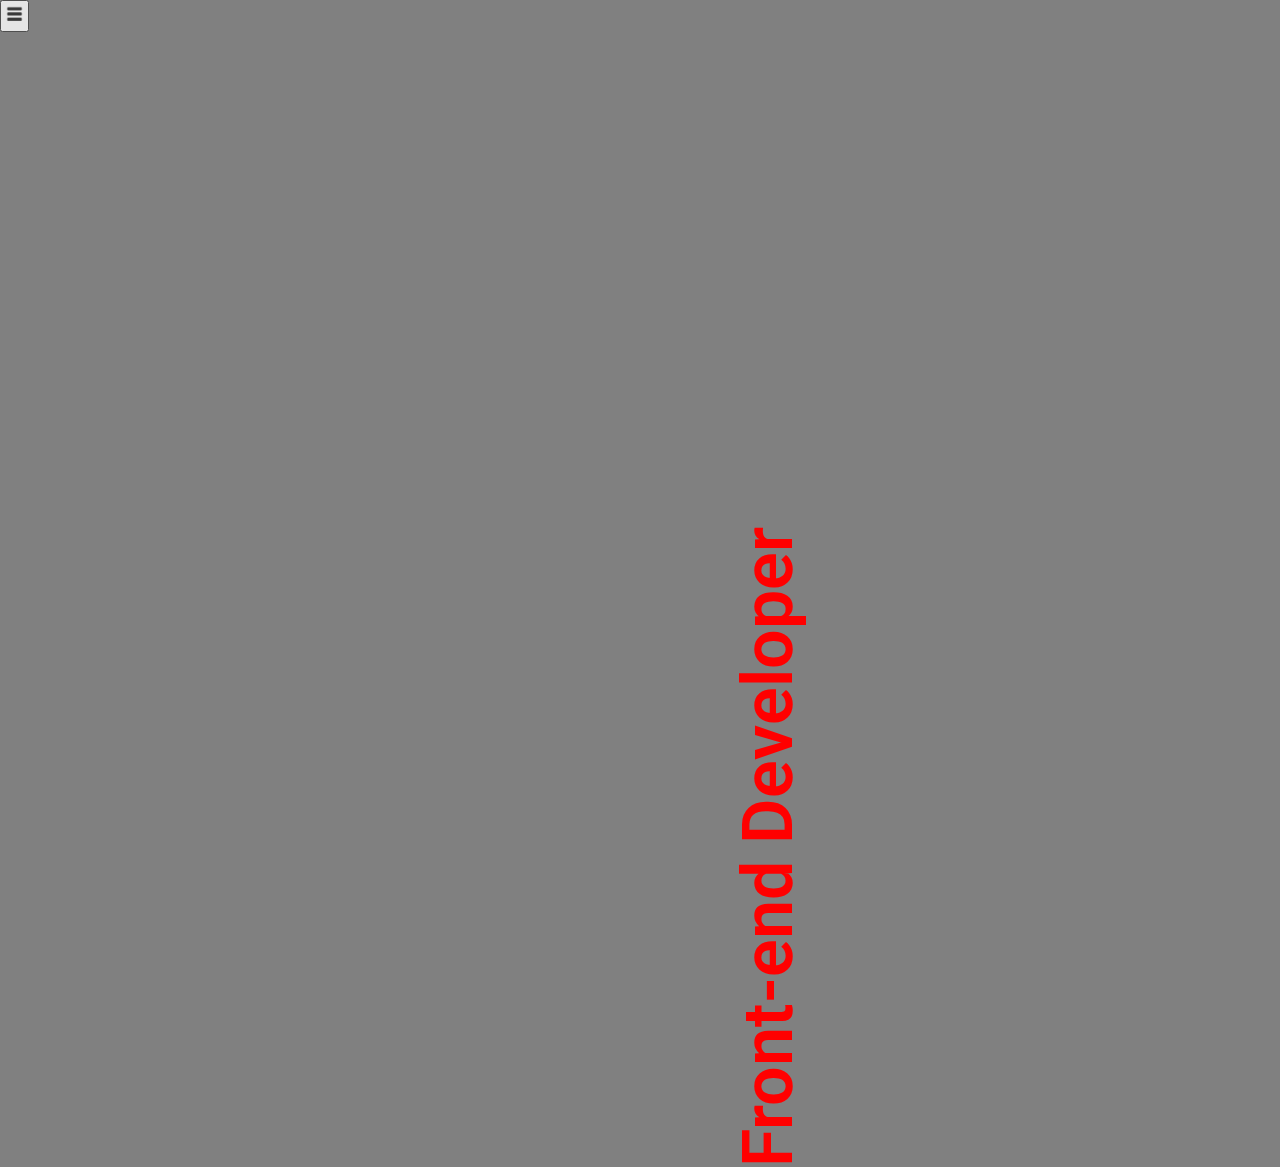
==== myprofile.html @ 4d189f0f "completed home page" ====
<!DOCTYPE html>
<html lang="en">
<head>
    <meta charset="UTF-8">
    <meta name="viewport" content="width=1, initial-scaled=1.0">
    <title>Vishmi Tharuka</title>
    <link rel="preconnect" href="https://fonts.googleapis.com">
    <link rel="preconnect" href="https://fonts.gstatic.com" crossorigin>
    <link href="https://fonts.googleapis.com/css2?family=Delicious+Handrawn&family=Pacifico&family=Roboto+Slab:wght@100&family=Roboto:ital,wght@1,900&family=Source+Serif+Pro&display=swap" rel="stylesheet">

    <style>
        *{
            margin: 0;
            padding: 0;
            box-sizing: border-box;
        }

        body{
            color: lightpink;
            background-color: gray;
            font-family: 'Roboto', sans-serif;
            overflow: hidden;

        }

        .back-text{
            font-size: 70px;
            font-weight: 600;
            color: red;
            position: absolute;
            top: 54%;
            left: 10%;
            width: 100%;
            z-index: 8;
           rotate: 270deg;
        }

    </style>


</head>
<body>

    <section>
        <div class="back-text">
            Front-end Developer
        </div>

        <button class="menu-button">
            <img src="My%20Profile/assets/images/menu.jpg" alt="menu-image" width="25px" height="25px">
        </button>

    </section>




</body>
</html>
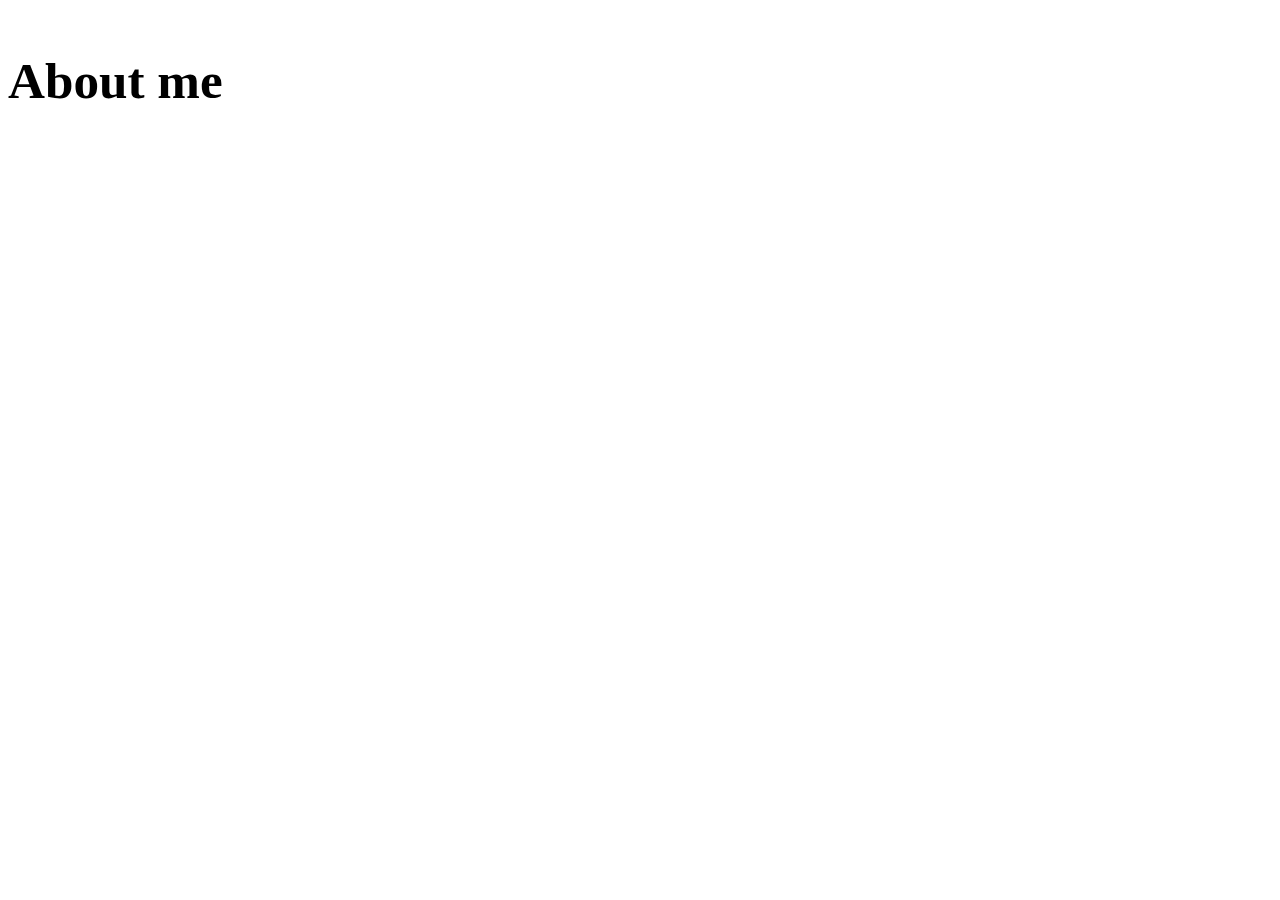
==== commit 969e90f0: "adding new sections home, aboutme, and education" ====
--- a/myprofile.html
+++ b/myprofile.html
@@ -2,55 +2,37 @@
 <html lang="en">
 <head>
     <meta charset="UTF-8">
-    <meta name="viewport" content="width=1, initial-scaled=1.0">
-    <title>Vishmi Tharuka</title>
-    <link rel="preconnect" href="https://fonts.googleapis.com">
-    <link rel="preconnect" href="https://fonts.gstatic.com" crossorigin>
-    <link href="https://fonts.googleapis.com/css2?family=Delicious+Handrawn&family=Pacifico&family=Roboto+Slab:wght@100&family=Roboto:ital,wght@1,900&family=Source+Serif+Pro&display=swap" rel="stylesheet">
-
+    <meta name="viewport" content="width=device-width,initial-scale=1">
+    <title>Vishmi Tharuka - Portofolio</title>
+    <link rel="stylesheet" href="style.css">
+    <link href='https://unpkg.com/boxicons@2.1.4/css/boxicons.min.css' rel='stylesheet'>
+    <link rel="stylesheet" href="assets/lib/jQuery/jquery-3.6.4.min.js">
     <style>
-        *{
-            margin: 0;
-            padding: 0;
-            box-sizing: border-box;
+        #text-animate{
+            position: relative;
+            width: 32.8rem;
         }
 
-        body{
-            color: lightpink;
-            background-color: gray;
-            font-family: 'Roboto', sans-serif;
-            overflow: hidden;
-
-        }
-
-        .back-text{
-            font-size: 70px;
-            font-weight: 600;
-            color: red;
-            position: absolute;
-            top: 54%;
-            left: 10%;
-            width: 100%;
-            z-index: 8;
-           rotate: 270deg;
+        #text-animate h3{
+            font-size: 3.2rem;
+            font-weight: 700;
+            color: black;
+            -webkit-text-stroke: -7px #C3073F ;
         }
 
     </style>
 
-
 </head>
 <body>
+<section>
+    <div id="about">
+        <div id="text-animate">
+            <h3>About me</h3>
 
-    <section>
-        <div class="back-text">
-            Front-end Developer
         </div>
 
-        <button class="menu-button">
-            <img src="My%20Profile/assets/images/menu.jpg" alt="menu-image" width="25px" height="25px">
-        </button>
-
-    </section>
+    </div>
+</section>
 
 
 
